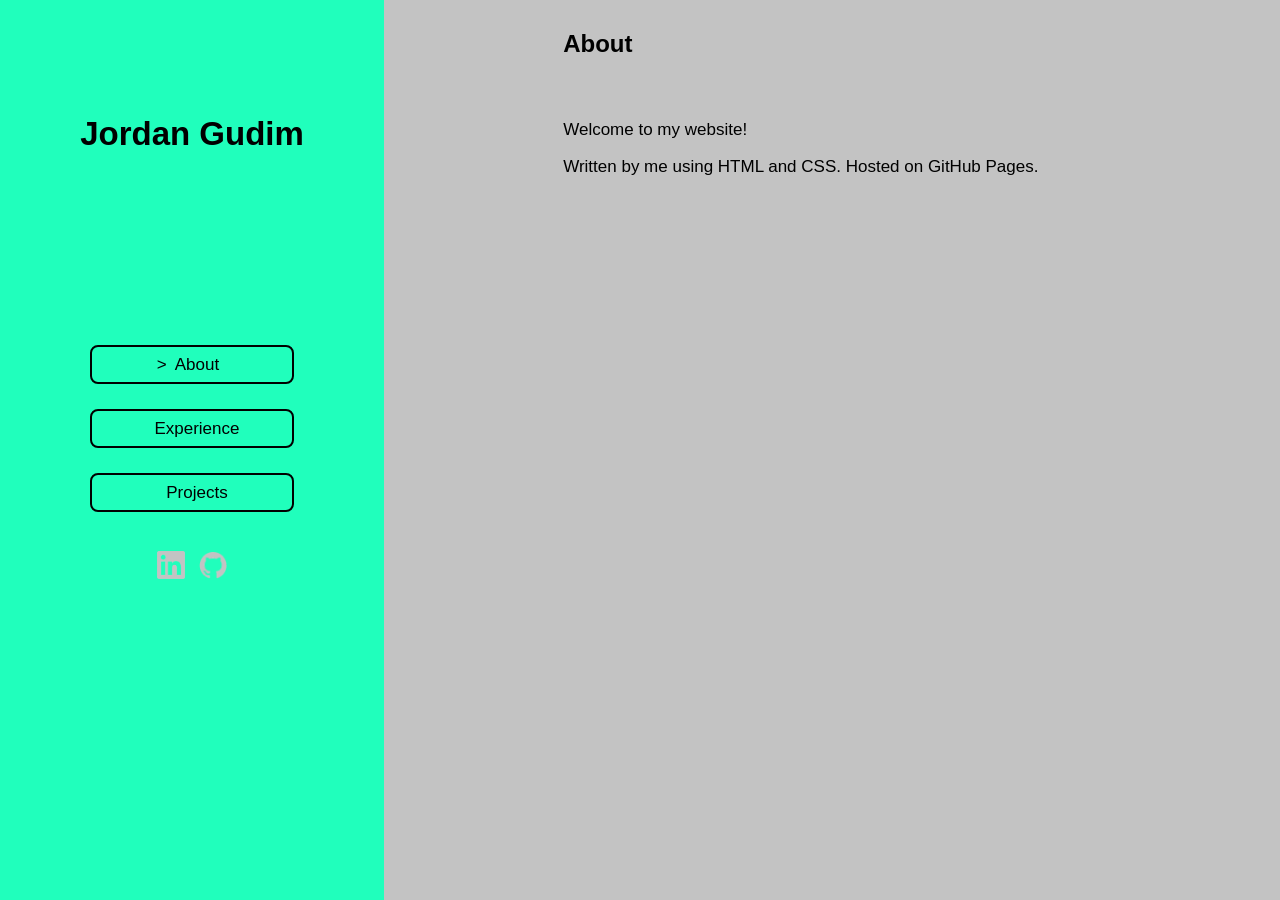
==== index.html @ accbd6bb "Changed Font and Added Page Indicator Changed the font to consolas and added an indicator on the nav" ====
<!DOCTYPE html>
<html>
    <head>
        <title>Jordan Gudim</title>
        <link rel="stylesheet" href = "style.css">
    </head>
    <body>
        <nav>
            <h1 class="name">Jordan Gudim</h1>
            <div class ="links">
                <a href="index.html" class="active">About</a>
                <a href="experience.html">Experience</a>
                <a href="projects.html">Projects</a>
            </div>
            <div class = "social_links">
                <a href = "https://linkedin.com/in/jordan-gudim" target = "_blank">
                    <img src="https://jpgudim.github.io/LinkedInLogoModified.png">
                </a>
                <a href="https://github.com/Jpgudim" target = "_blank">
                    <img src="https://jpgudim.github.io/GitHubLogoModified.png">
                </a>
            </div>
        </nav>
        <div class="grayspace">
            <h2>About</h2>
            <div class="maintext">
                <p>Welcome to my website!</p>
                <p>Written by me using HTML and CSS. Hosted on GitHub Pages.</p>
            </div>
        </div>
    </body>
</html>
---- style.css ----
body {
    margin: 0;
    padding: 0;
    height: 100%;
    width: 100%;
    background-color: rgb(195, 195, 195);
    display: flex;
    min-height: 100vh;
    font-family: consolas, helvetica, verdana;
}

nav {
    background-color: rgb(32, 255, 188);
    width: 30%;
    min-width: 250px;
    max-width: 50%;
    height: 100vh;
    left: 0;
    top: 0;
}

.name {
    margin-top: 30%;
    text-align: center;
    font-weight: bold;
    font-size: 33px;
}

.links {
    margin-top: 50%;
}

.links a {
    display: block;
    color: black;
    margin-bottom: 25px;
    background-color: transparent;
    border-radius: 8px;
    border: 2px, solid, black;
    width: 200px;
    height: 35px;
    line-height: 35px;
    text-align: center;
    margin-left: auto;
    margin-right: auto;
    text-decoration: none;
    font-size: 17px;
}

.links a::before {
    content: ">";
    position: relative;
    right: 8px;
    visibility: hidden;
}

.links a.active::before {
    visibility: visible;
}

.social_links {
    display: block;
    margin-top: 10%;
    text-align: center;
    margin-left: auto;
    margin-right: auto;
}

.social_links a {
    text-decoration: none;
}

img {
    width: 28px;
    margin-left: 5px;
    margin-right: 5px;
}


h1 {
    font-size: 32px;
}

h2 {
    padding-left: 20%;
    padding-top: 10px;
}

.grayspace {
    flex: 1;
    
}

.maintext {
    padding-left: 20%;
    padding-right: 20%;
    padding-top: 25px;
    font-size: 17px;
}

.jobTitle {
    font-weight: bold;
    font-size: 18px;
    margin-bottom: 0;

}

.companyDetails {
    display: flex;
    justify-content: space-between;
    color: #555555;
}

.company {
    font-size: 17px;
    margin-top: 10px;
}

.date {
    font-size: 17px;
    margin: 0;
    margin-top: 10px;
}

.jobDescription {
    font-size: 15px;
    margin-top: 8px;
}

.projectTitle {
    font-weight: bold;
    color: black;
    font-size: 17px;
}

.projectDescription {
    font-size: 15px;
    color: #555555;
    margin-bottom: 50px;
}
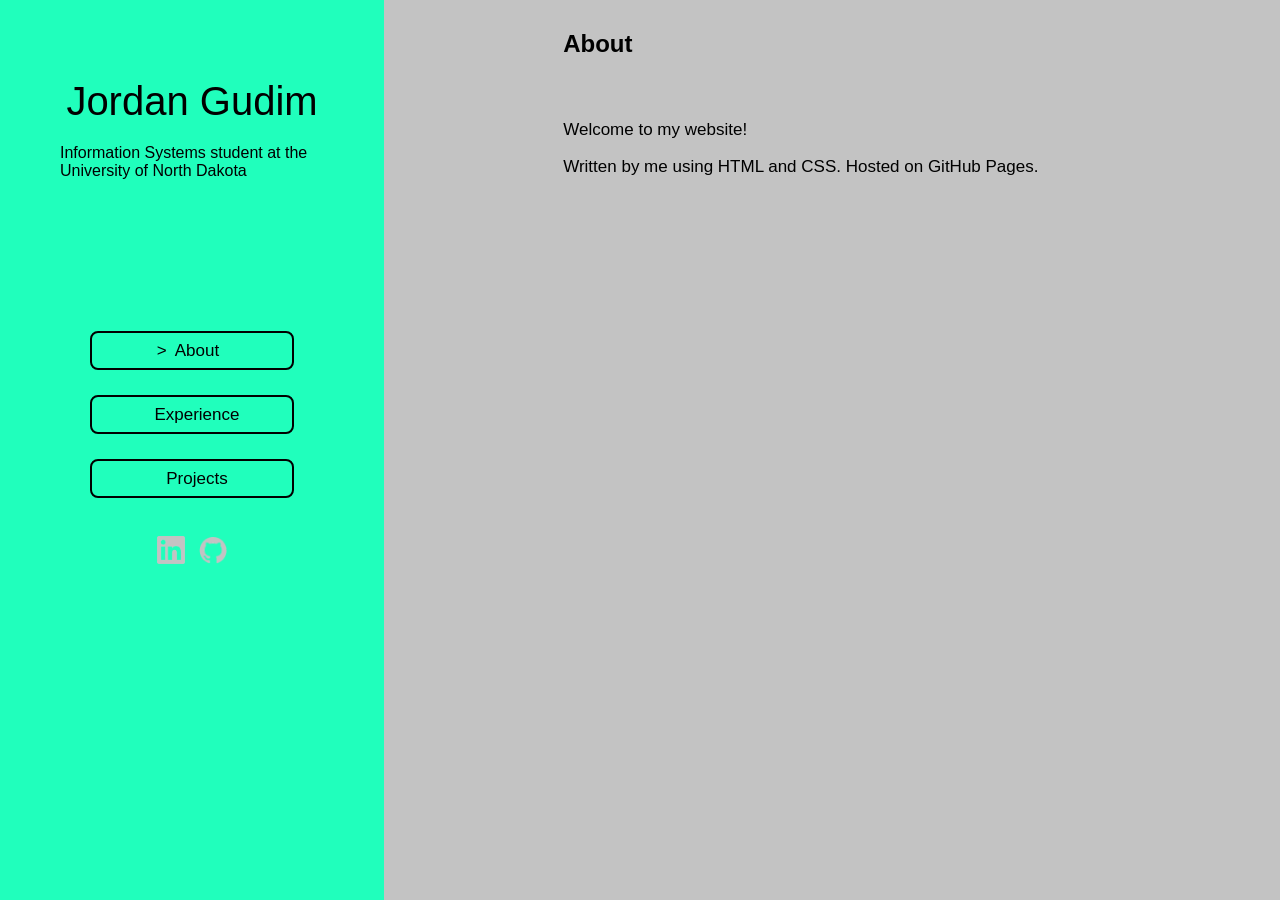
==== commit ba31a472: "Added Description to Nav Added a short description to the nav bar below my name." ====
--- a/index.html
+++ b/index.html
@@ -6,7 +6,10 @@
     </head>
     <body>
         <nav>
-            <h1 class="name">Jordan Gudim</h1>
+            <div class="nametitle">
+                <h1 class="name">Jordan Gudim</h1>
+                <p class="description">Information Systems student at the University of North Dakota</p>
+            </div>
             <div class ="links">
                 <a href="index.html" class="active">About</a>
                 <a href="experience.html">Experience</a>
--- a/style.css
+++ b/style.css
@@ -12,22 +12,41 @@
 nav {
     background-color: rgb(32, 255, 188);
     width: 30%;
-    min-width: 250px;
+    min-width: 270px;
     max-width: 50%;
     height: 100vh;
     left: 0;
     top: 0;
+    position: relative;
+}
+
+.nametitle {
+    display: flex;
+    flex-direction: column;
+    align-items: center;
+    background-color: rd;
+    width: fit-content;
+    margin: 0 auto;
 }
 
 .name {
     margin-top: 30%;
     text-align: center;
-    font-weight: bold;
-    font-size: 33px;
+    font-weight: normal;
+    font-size: 40px;
+    margin-bottom:20px;
+    
+}
+
+.description {
+    margin-top: 0;
+    text-align: left;
+    width: 264px;
+    align-self: center;
 }
 
 .links {
-    margin-top: 50%;
+    margin-top: 35%;
 }
 
 .links a {
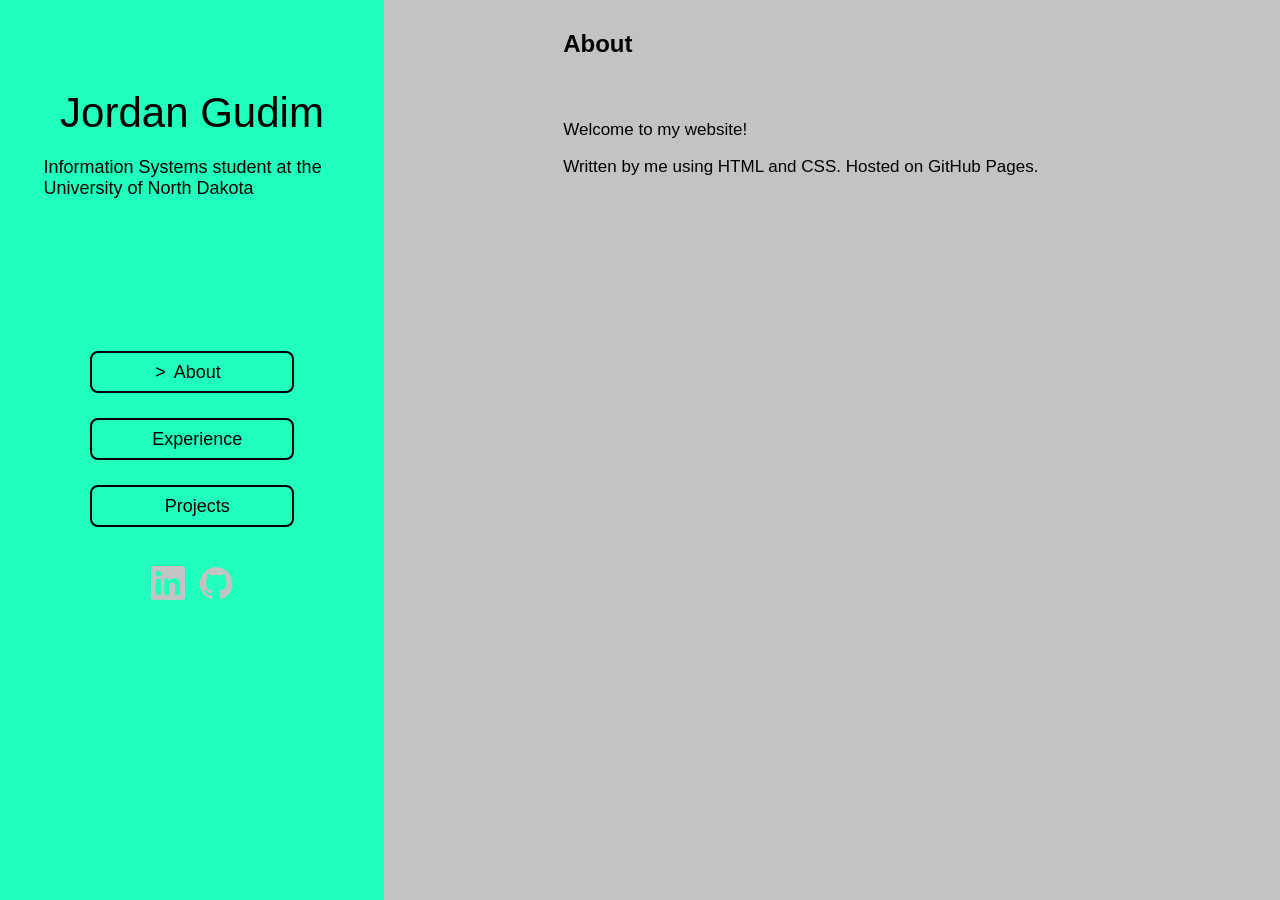
==== commit 1d653e2a: "Changed some spacing, font sizes, and a project description." ====
--- a/index.html
+++ b/index.html
@@ -3,10 +3,11 @@
     <head>
         <title>Jordan Gudim</title>
         <link rel="stylesheet" href = "style.css">
+        <meta name="viewport" content="width=device-width, initial-scale=1.0">
     </head>
     <body>
         <nav>
-            <div class="nametitle">
+            <div class="name_description">
                 <h1 class="name">Jordan Gudim</h1>
                 <p class="description">Information Systems student at the University of North Dakota</p>
             </div>
--- a/style.css
+++ b/style.css
@@ -11,16 +11,19 @@
 
 nav {
     background-color: rgb(32, 255, 188);
-    width: 30%;
-    min-width: 270px;
-    max-width: 50%;
     height: 100vh;
+    height: 100svh;
+    height: 100lvh;
+    position: relative;
     left: 0;
     top: 0;
-    position: relative;
-}
-
-.nametitle {
+    padding: env(safe-area-inset-top) env(safe-area-inset-right) env(safe-area-inset-bottom) env(safe-area-inset-left);
+
+    /*mobile*/
+    width: 30%;
+}
+
+.name_description {
     display: flex;
     flex-direction: column;
     align-items: center;
@@ -33,16 +36,20 @@
     margin-top: 30%;
     text-align: center;
     font-weight: normal;
-    font-size: 40px;
     margin-bottom:20px;
-    
+
+    /* mobile */
+    font-size: 16px;
 }
 
 .description {
     margin-top: 0;
     text-align: left;
-    width: 264px;
     align-self: center;
+
+    /* mobile */
+    width: 100px;
+    font-size: 12px;
 }
 
 .links {
@@ -52,25 +59,29 @@
 .links a {
     display: block;
     color: black;
-    margin-bottom: 25px;
     background-color: transparent;
     border-radius: 8px;
-    border: 2px, solid, black;
-    width: 200px;
-    height: 35px;
-    line-height: 35px;
     text-align: center;
     margin-left: auto;
     margin-right: auto;
     text-decoration: none;
-    font-size: 17px;
+    
+    /* mobile */
+    width: 95px;
+    height: 25px;
+    font-size: 12px;
+    line-height: 25px;
+    border: 1px, solid, black;
+    margin-bottom: 30px;
 }
 
 .links a::before {
     content: ">";
     position: relative;
-    right: 8px;
     visibility: hidden;
+
+    /* mobile */
+    right: 4px;
 }
 
 .links a.active::before {
@@ -83,6 +94,9 @@
     text-align: center;
     margin-left: auto;
     margin-right: auto;
+
+    /* mobile */
+    margin-top: 40%;
 }
 
 .social_links a {
@@ -103,6 +117,9 @@
 h2 {
     padding-left: 20%;
     padding-top: 10px;
+    
+    /* mobile */
+    font-size: 20px;
 }
 
 .grayspace {
@@ -114,14 +131,18 @@
     padding-left: 20%;
     padding-right: 20%;
     padding-top: 25px;
-    font-size: 17px;
+
+    /* mobile */
+    font-size: 15px;
+
 }
 
 .jobTitle {
     font-weight: bold;
-    font-size: 18px;
     margin-bottom: 0;
 
+    /* mobile */
+    font-size: 16px;
 }
 
 .companyDetails {
@@ -133,6 +154,9 @@
 .company {
     font-size: 17px;
     margin-top: 10px;
+
+    /* mobile */
+    font-size: 15px;
 }
 
 .date {
@@ -144,16 +168,95 @@
 .jobDescription {
     font-size: 15px;
     margin-top: 8px;
+
+    /* mobile */
+    font-size: 13px;
 }
 
 .projectTitle {
     font-weight: bold;
     color: black;
-    font-size: 17px;
+
+    /* mobile */
+    font-size: 15px;
 }
 
 .projectDescription {
-    font-size: 15px;
     color: #555555;
     margin-bottom: 50px;
-}+
+    /* mobile */
+    font-size: 13px;
+}
+
+
+/* media query for desktop */
+@media (min-width: 480px){
+    
+    nav {
+    width: 30%;
+    min-width: 300px;
+    max-width: 50%;
+    }
+
+    .name {
+        font-size: 42px;
+    }
+
+    .description {
+    width: 297px;
+    font-size: 18px;
+    }
+
+    .links a {
+        width: 200px;
+        height: 38px;
+        font-size: 18px;
+        line-height: 38px;
+        border: 2px, solid, black;
+        margin-bottom: 25px;
+    }
+
+    .links a::before {
+        right: 8px;
+    }
+
+    .maintext {
+        font-size: 17px;
+    }
+
+    h2 {
+        font-size: 24px;
+    }
+
+    .jobTitle {
+        font-size: 18px;
+    }
+
+    .company {
+        font-size: 17px;
+    }
+
+    .jobDescription{
+        font-size: 15px;
+    }
+
+    .projectTitle{
+    font-size: 17px;
+    }
+
+    .projectDescription{
+        font-size: 15px;
+    }
+
+    .social_links{
+        margin-top: 10%;
+    }
+
+    
+    .social_links img {
+        /* original image height: 28x28 px */
+        height: 34px;
+        width: 34px;
+    }
+}
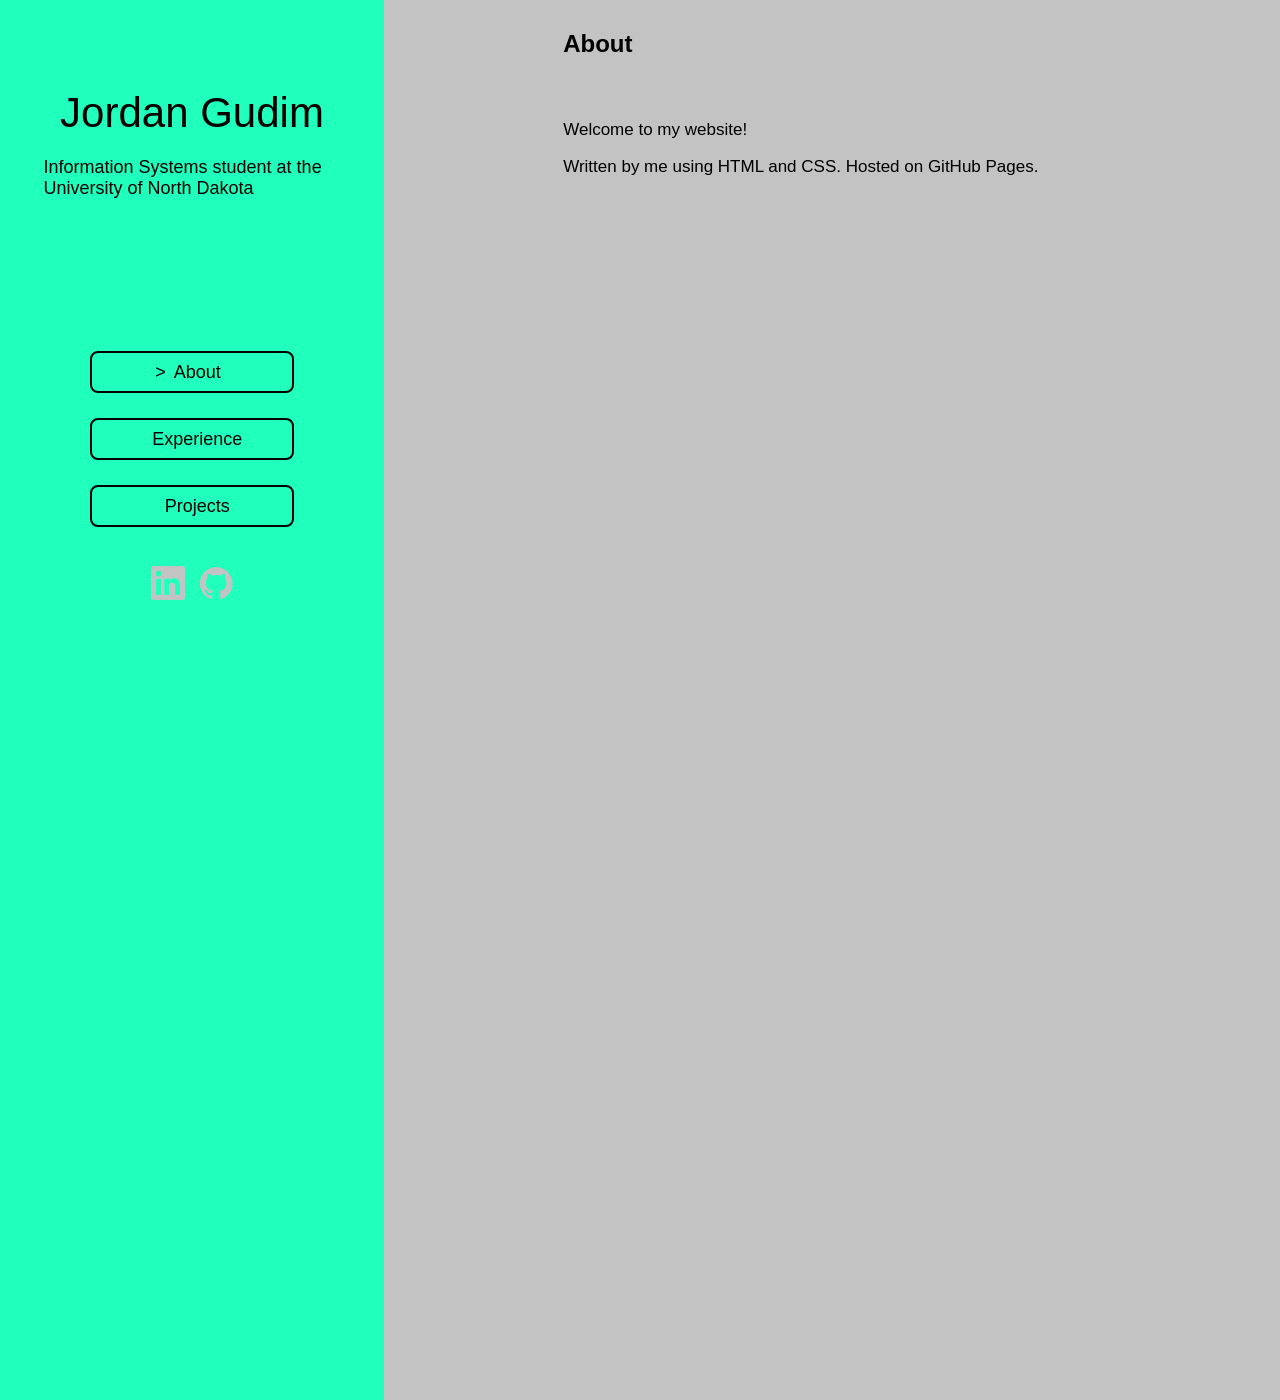
==== commit e953714d: "Another attempt at fixing the nav bar" ====
--- a/index.html
+++ b/index.html
@@ -3,7 +3,7 @@
     <head>
         <title>Jordan Gudim</title>
         <link rel="stylesheet" href = "style.css">
-        <meta name="viewport" content="width=device-width, initial-scale=1.0">
+        <meta name="viewport" content="width=device-width, initial-scale=1.0, viewport-fit=cover">
     </head>
     <body>
         <nav>
--- a/style.css
+++ b/style.css
@@ -1,26 +1,33 @@
 body {
     margin: 0;
     padding: 0;
-    height: 100%;
-    width: 100%;
     background-color: rgb(195, 195, 195);
     display: flex;
     min-height: 100vh;
-    font-family: consolas, helvetica, verdana;
+    font-family: consolas, menlo, helvetica, verdana;
+    overflow-x: hidden;
+    padding-top: env(safe-area-inset-top);
 }
 
 nav {
     background-color: rgb(32, 255, 188);
     height: 100vh;
-    height: 100svh;
-    height: 100lvh;
     position: relative;
     left: 0;
     top: 0;
-    padding: env(safe-area-inset-top) env(safe-area-inset-right) env(safe-area-inset-bottom) env(safe-area-inset-left);
+    bottom: 0;
+    padding-top: env(safe-area-inset-top);
+    padding-bottom: env(safe-area-inset-bottom);
 
     /*mobile*/
     width: 30%;
+
+    margin-top: -500px;
+    padding-top: calc(500px + env(safe-area-inset-top, 0));
+    
+    margin-bottom: -500px;
+    padding-bottom: calc(500px + env(safe-area-inset-top, 0));
+
 }
 
 .name_description {
@@ -71,7 +78,7 @@
     height: 25px;
     font-size: 12px;
     line-height: 25px;
-    border: 1px, solid, black;
+    border: 2px, solid, black;
     margin-bottom: 30px;
 }
 
@@ -109,7 +116,6 @@
     margin-right: 5px;
 }
 
-
 h1 {
     font-size: 32px;
 }
@@ -128,12 +134,12 @@
 }
 
 .maintext {
-    padding-left: 20%;
-    padding-right: 20%;
-    padding-top: 25px;
-
-    /* mobile */
-    font-size: 15px;
+    
+    /* mobile */
+    font-size: 15px;
+    padding-left: 10%;
+    padding-right: 10%;
+    padding-top: 20px;
 
 }
 
@@ -142,7 +148,7 @@
     margin-bottom: 0;
 
     /* mobile */
-    font-size: 16px;
+    font-size: 15px;
 }
 
 .companyDetails {
@@ -152,7 +158,6 @@
 }
 
 .company {
-    font-size: 17px;
     margin-top: 10px;
 
     /* mobile */
@@ -160,9 +165,12 @@
 }
 
 .date {
-    font-size: 17px;
     margin: 0;
     margin-top: 10px;
+
+    /* mobile */
+    font-size: 15px;
+
 }
 
 .jobDescription {
@@ -223,6 +231,9 @@
 
     .maintext {
         font-size: 17px;
+        padding-left: 20%;
+        padding-right: 20%;
+        padding-top: 25px;
     }
 
     h2 {
@@ -234,6 +245,10 @@
     }
 
     .company {
+        font-size: 17px;
+    }
+
+    .date {
         font-size: 17px;
     }
 
@@ -259,4 +274,8 @@
         height: 34px;
         width: 34px;
     }
-}
+
+    .date {
+        font-size: 17px;
+    }
+}
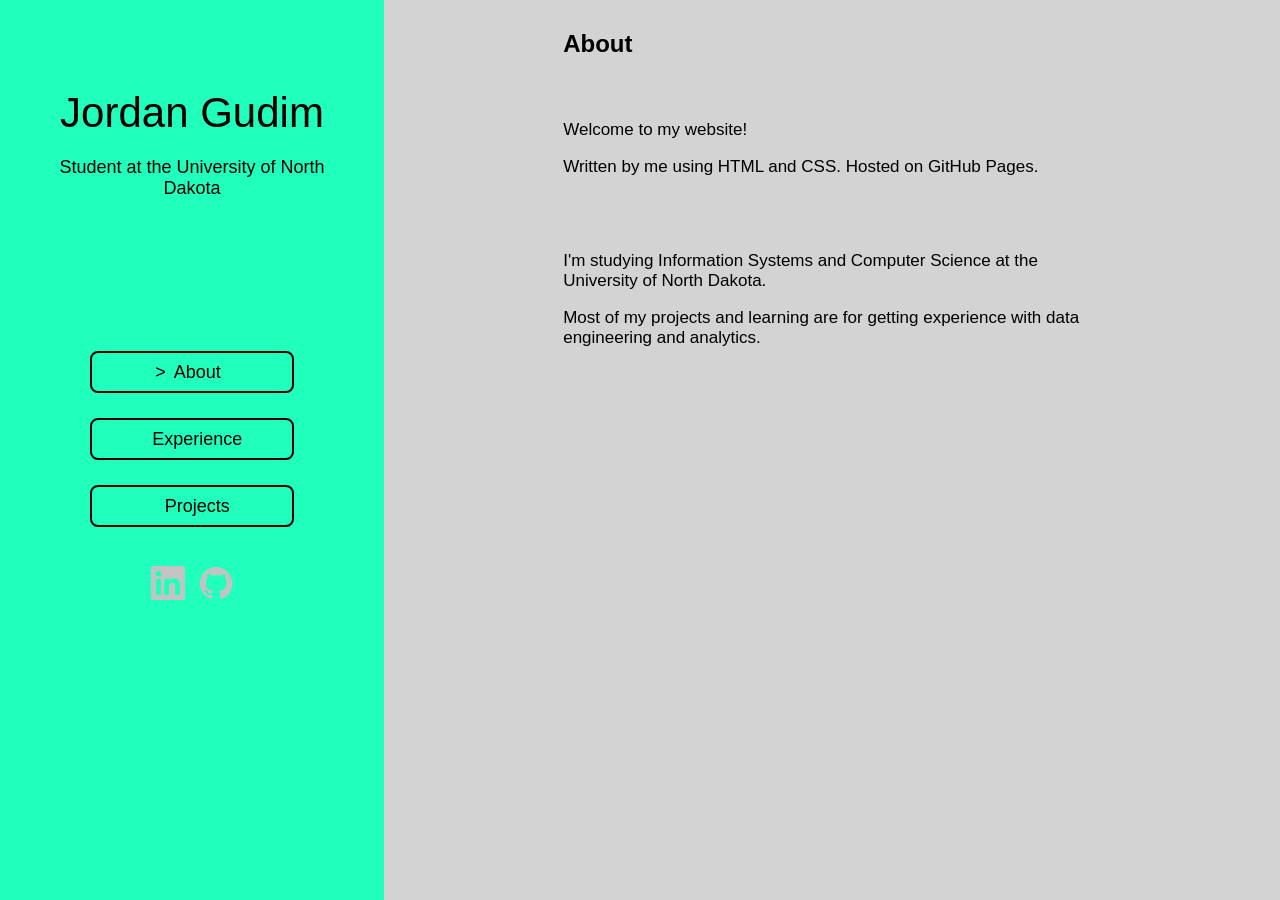
==== commit e4a4501b: "Updating about and experience sections." ====
--- a/index.html
+++ b/index.html
@@ -9,7 +9,7 @@
         <nav>
             <div class="name_description">
                 <h1 class="name">Jordan Gudim</h1>
-                <p class="description">Information Systems student at the University of North Dakota</p>
+                <p class="description">Student at the University of North Dakota</p>
             </div>
             <div class ="links">
                 <a href="index.html" class="active">About</a>
@@ -30,6 +30,10 @@
             <div class="maintext">
                 <p>Welcome to my website!</p>
                 <p>Written by me using HTML and CSS. Hosted on GitHub Pages.</p>
+                <br>
+                <br>
+                <p>I'm studying Information Systems and Computer Science at the University of North Dakota.</p>
+                <p>Most of my projects and learning are for getting experience with data engineering and analytics.</p>
             </div>
         </div>
     </body>
--- a/style.css
+++ b/style.css
@@ -2,6 +2,7 @@
     margin: 0;
     padding: 0;
     background-color: rgb(195, 195, 195);
+    background-color: #d3d3d3;
     display: flex;
     min-height: 100vh;
     font-family: consolas, menlo, helvetica, verdana;
@@ -11,23 +12,15 @@
 
 nav {
     background-color: rgb(32, 255, 188);
-    height: 100vh;
     position: relative;
     left: 0;
     top: 0;
     bottom: 0;
-    padding-top: env(safe-area-inset-top);
-    padding-bottom: env(safe-area-inset-bottom);
+    padding-top: env(safe-area-inset-top, 0);
+    padding-bottom: env(safe-area-inset-bottom, 0);
 
     /*mobile*/
     width: 30%;
-
-    margin-top: -500px;
-    padding-top: calc(500px + env(safe-area-inset-top, 0));
-    
-    margin-bottom: -500px;
-    padding-bottom: calc(500px + env(safe-area-inset-top, 0));
-
 }
 
 .name_description {
@@ -51,7 +44,7 @@
 
 .description {
     margin-top: 0;
-    text-align: left;
+    text-align: center;
     align-self: center;
 
     /* mobile */
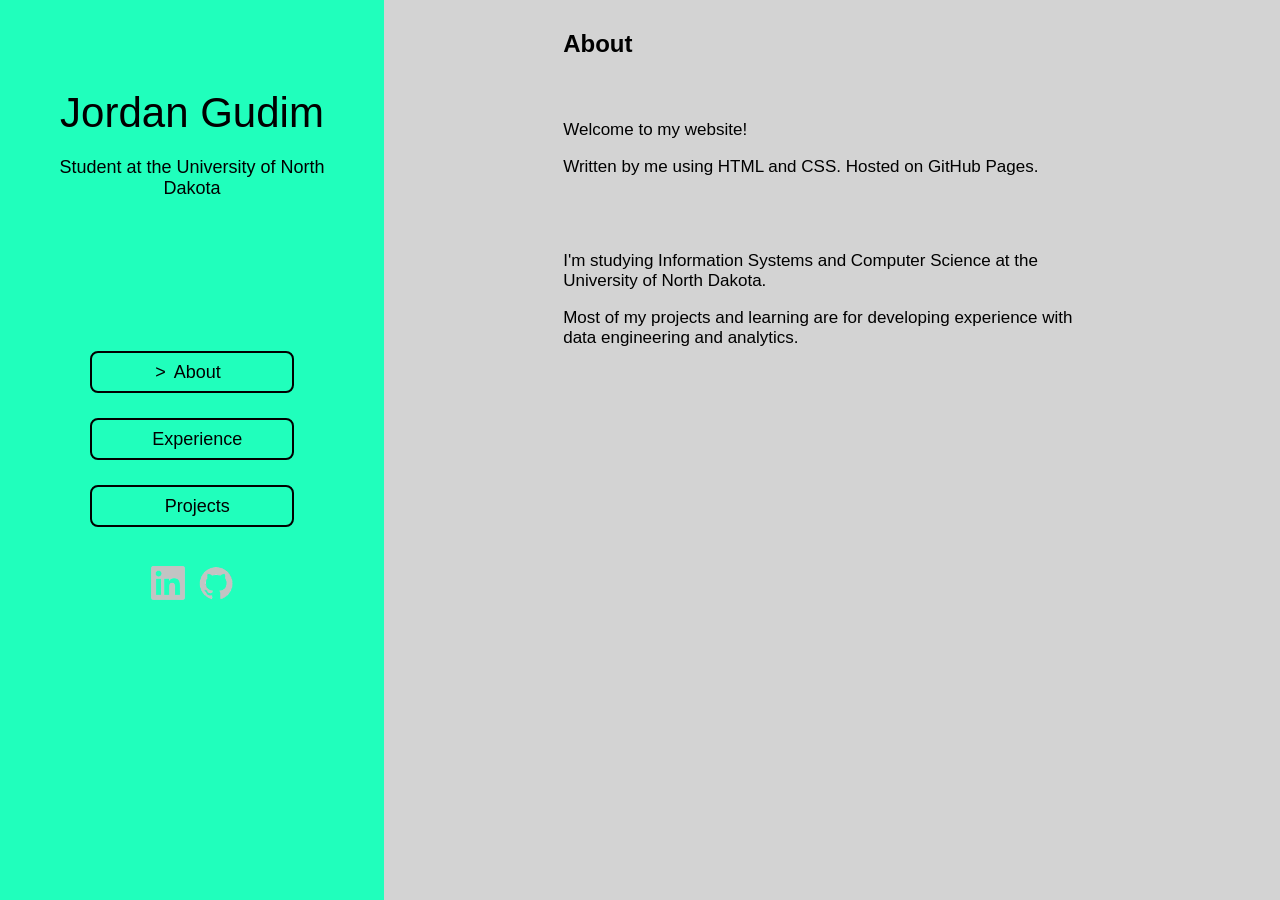
==== commit 864f7e34: "Slight changes to html/css code and project descriptions." ====
--- a/index.html
+++ b/index.html
@@ -17,11 +17,11 @@
                 <a href="projects.html">Projects</a>
             </div>
             <div class = "social_links">
-                <a href = "https://linkedin.com/in/jordan-gudim" target = "_blank">
-                    <img src="https://jpgudim.github.io/LinkedInLogoModified.png">
+                <a href = "https://linkedin.com/in/jordan-gudim" target = "_blank" rel = "noopener noreferrer">
+                    <img src="https://jpgudim.github.io/LinkedInLogoModified.png" alt="LinkedIn Logo">
                 </a>
-                <a href="https://github.com/Jpgudim" target = "_blank">
-                    <img src="https://jpgudim.github.io/GitHubLogoModified.png">
+                <a href="https://github.com/Jpgudim" target = "_blank" rel = "noopener noreferrer">
+                    <img src="https://jpgudim.github.io/GitHubLogoModified.png" alt="GitHub Logo    ">
                 </a>
             </div>
         </nav>
@@ -33,7 +33,7 @@
                 <br>
                 <br>
                 <p>I'm studying Information Systems and Computer Science at the University of North Dakota.</p>
-                <p>Most of my projects and learning are for getting experience with data engineering and analytics.</p>
+                <p>Most of my projects and learning are for developing experience with data engineering and analytics.</p>
             </div>
         </div>
     </body>
--- a/style.css
+++ b/style.css
@@ -1,7 +1,6 @@
 body {
     margin: 0;
     padding: 0;
-    background-color: rgb(195, 195, 195);
     background-color: #d3d3d3;
     display: flex;
     min-height: 100vh;
@@ -27,7 +26,6 @@
     display: flex;
     flex-direction: column;
     align-items: center;
-    background-color: rd;
     width: fit-content;
     margin: 0 auto;
 }
@@ -71,7 +69,7 @@
     height: 25px;
     font-size: 12px;
     line-height: 25px;
-    border: 2px, solid, black;
+    border: 2px solid black;
     margin-bottom: 30px;
 }
 
@@ -214,7 +212,7 @@
         height: 38px;
         font-size: 18px;
         line-height: 38px;
-        border: 2px, solid, black;
+        border: 2px solid black;
         margin-bottom: 25px;
     }
 
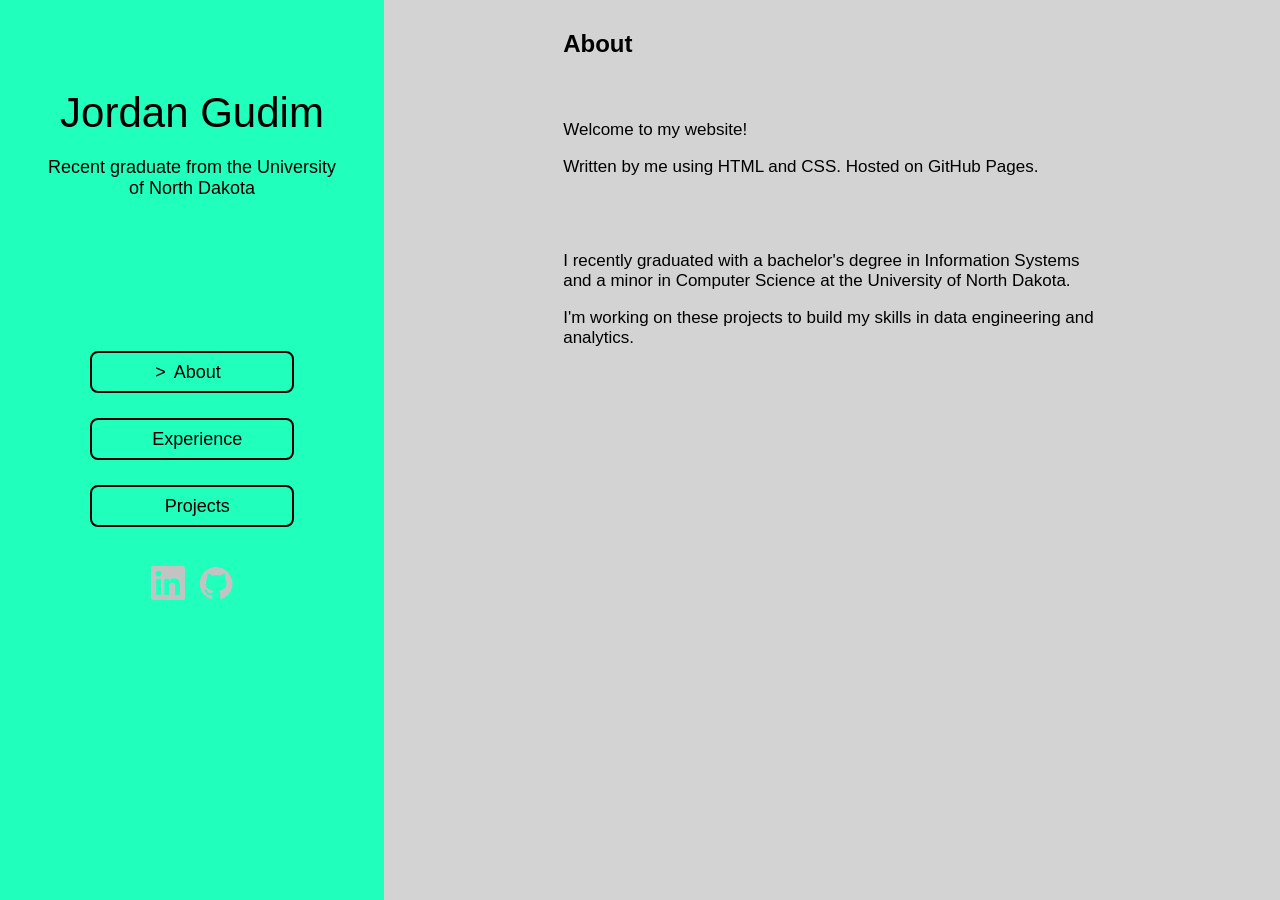
==== commit 3c806edd: "Updating information after college graduation." ====
--- a/index.html
+++ b/index.html
@@ -9,7 +9,7 @@
         <nav>
             <div class="name_description">
                 <h1 class="name">Jordan Gudim</h1>
-                <p class="description">Student at the University of North Dakota</p>
+                <p class="description">Recent graduate from the University of North Dakota</p>
             </div>
             <div class ="links">
                 <a href="index.html" class="active">About</a>
@@ -32,8 +32,8 @@
                 <p>Written by me using HTML and CSS. Hosted on GitHub Pages.</p>
                 <br>
                 <br>
-                <p>I'm studying Information Systems and Computer Science at the University of North Dakota.</p>
-                <p>Most of my projects and learning are for developing experience with data engineering and analytics.</p>
+                <p>I recently graduated with a bachelor's degree in Information Systems and a minor in Computer Science at the University of North Dakota.</p>
+                <p>I'm working on these projects to build my skills in data engineering and analytics.</p>
             </div>
         </div>
     </body>
